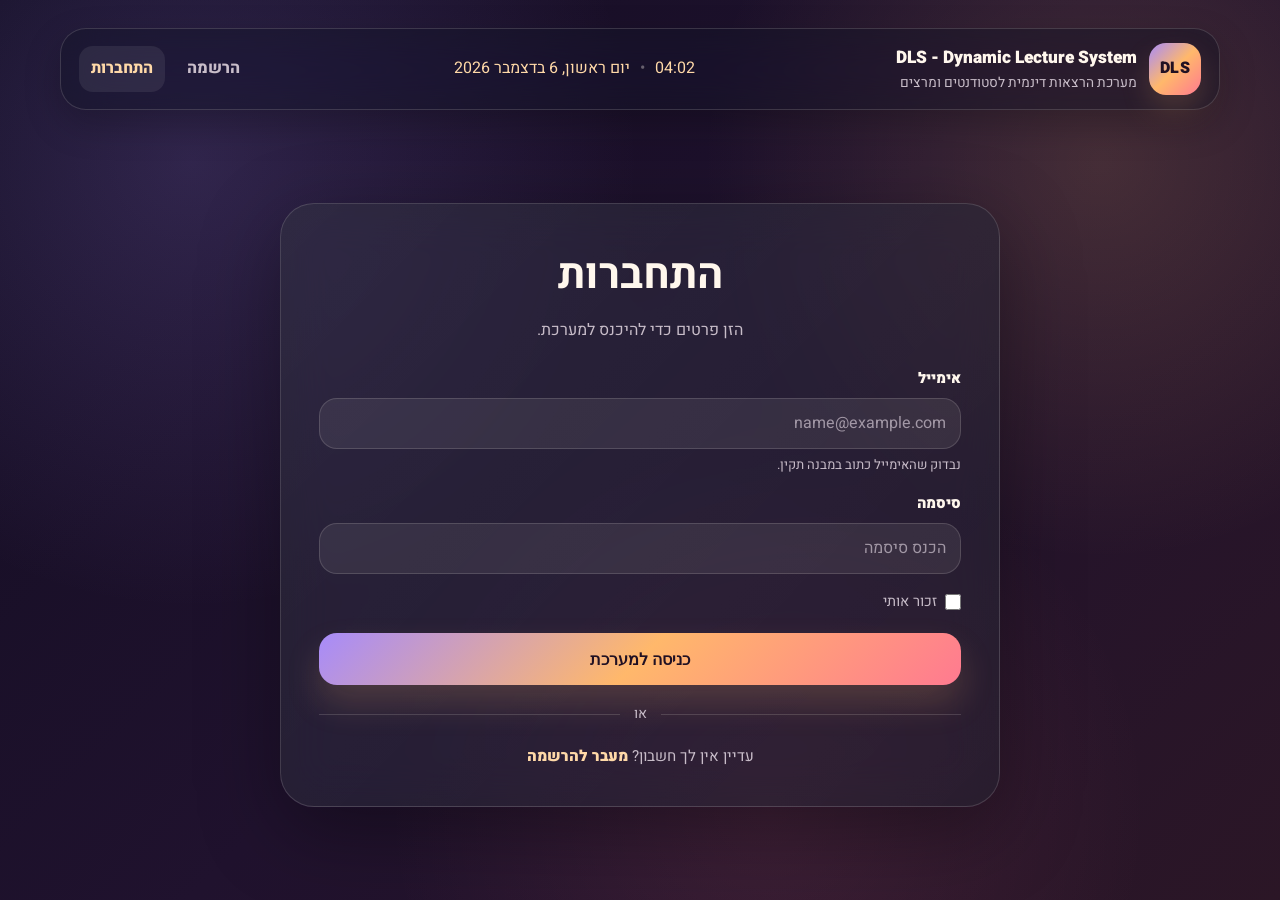
==== dashboard.html @ a88ba98c "Add dev auth mode and API backend switch" ====
<!--  Dor Mandel :       ID: 315313825
 Yotam Weintraub:   ID: 321610859 -->
<!DOCTYPE html>
<html lang="he" dir="rtl">

<head>
    <meta charset="UTF-8">
    <meta name="viewport" content="width=device-width, initial-scale=1.0">

    <title> DLS Dashboard </title>

    <link rel="stylesheet" href="css/dashboard.css">
    <script src="js/dls-api.js" defer></script>
    <script src="js/dashboard-core.js" defer></script>
    <script src="js/dashboard.js" defer></script>

    <!-- DEVELOPMENT ONLY! -->


    <!-- favicon -->
    <link rel="icon" href="assets/favicon.svg" type="image/svg+xml">
</head>

<body>

    <div class="dashboard-page">

        <!-- ===============================
             SIDEBAR
        ================================ -->
        <aside class="dashboard-sidebar">

            <div class="dashboard-sidebar__brand">
                <div class="dashboard-sidebar__logo">
                    DLS
                </div>

                <div>
                    <h1 class="dashboard-sidebar__title">
                        Dynamic Lecture System
                    </h1>
                    <p class="dashboard-sidebar__subtitle">
                        Teacher workspace
                    </p>
                </div>
            </div>

            <a class="dashboard-sidebar__link is-active" href="dashboard.html">
                <span class="dashboard-nav-icon">
                    <img src="assets/icons/dashboard/home.svg" alt="">
                </span>

                <span class="dashboard-nav-text">
                    דף הבית
                </span>
            </a>

            <a class="dashboard-sidebar__link" href="#" data-dashboard-action="open-settings">
                <span class="dashboard-nav-icon">
                    <img src="assets/icons/dashboard/settings.svg" alt="">
                </span>

                <span class="dashboard-nav-text">
                    הגדרות
                </span>
            </a>

            <a id="logoutButton" class="dashboard-sidebar__link" href="login.html" data-auth-action="logout">
                <span class="dashboard-nav-icon">
                    <img src="assets/icons/dashboard/logout.svg" alt="">
                </span>

                <span class="dashboard-nav-text">
                    התנתק/י
                </span>
            </a>
            <!-- TODO: Restore next lecture after calendar/API integration -->
            </nav>

        </aside>


        <!-- ===============================
             MAIN CONTENT
        ================================ -->
        <main class="dashboard-main">
            <!-- Burger Menu Treatment for mobile ☰ -->
            <button type="button" class="dashboard-mobile-menu-button" data-dashboard-action="toggle-mobile-menu"
                aria-expanded="false" aria-controls="dashboardMobileNav" aria-label="פתיחת תפריט">
                <span class="dashboard-mobile-menu-button__line"></span>
                <span class="dashboard-mobile-menu-button__line"></span>
                <span class="dashboard-mobile-menu-button__line"></span>
            </button>

            <nav id="dashboardMobileNav" class="dashboard-mobile-nav" hidden>

                <a href="dashboard.html">
                    <span class="dashboard-mobile-nav__icon">
                        <img src="assets/icons/dashboard/home.svg" alt="">
                    </span>

                    <span class="dashboard-mobile-nav__text">
                        דף הבית
                    </span>
                </a>

                <button type="button" data-dashboard-action="open-settings">
                    <span class="dashboard-mobile-nav__icon">
                        <img src="assets/icons/dashboard/settings.svg" alt="">
                    </span>

                    <span class="dashboard-mobile-nav__text">
                        הגדרות
                    </span>
                </button>

                <a href="login.html" data-auth-action="logout">
                    <span class="dashboard-mobile-nav__icon">
                        <img src="assets/icons/dashboard/logout.svg" alt="">
                    </span>

                    <span class="dashboard-mobile-nav__text">
                        התנתק/י
                    </span>
                </a>

            </nav>

            <!-- Header -->
            <header class="dashboard-header">

                <section>
                    <p class="dashboard-header__eyebrow">
                        ברוך הבא
                    </p>

                    <h2 class="dashboard-header__title">
                        שלום, <span id="dashboardUserName">מרצה</span>
                    </h2>

                    <p class="dashboard-header__text">
                        <span id="dashboardUserRole">Lecturer</span> workspace · נהל מצגות, שאלות, ושיעורים חיים ממקום
                        אחד.
                    </p>
                </section>

                <section class="dashboard-clock-card">
                    <span id="dashboardClock" class="dashboard-clock-card__time">
                        00:00
                    </span>

                    <span id="dashboardDate" class="dashboard-clock-card__date">
                        Loading date...
                    </span>
                </section>

            </header>


            <!-- Quick Actions -->
            <section class="dashboard-actions">

                <a class="dashboard-action-card dashboard-action-card--primary" href="presentetion.html">
                    <span class="dashboard-action-card__icon">
                        <img src="assets/icons/dashboard/presentation-play.svg" alt="">
                        <!-- ▶ -->
                    </span>

                    <h3 class="dashboard-action-card__title">
                        <!-- <img src="assets/icons/dashboard/presentation-play.svg" alt=""> -->
                        התחל מצגת
                    </h3>

                    <p class="dashboard-action-card__text">
                        עבור למסך ההצגה והעלה PDF.
                    </p>
                </a>

                <button class="dashboard-action-card" type="button" data-dashboard-action="open-next-lessons">
                    <span class="dashboard-tile-icon dashboard-action-card__icon">
                        <img src="assets/icons/dashboard/calendar.svg" alt="">
                    </span>


                    <h3 class="dashboard-action-card__title">
                        השיעורים הבאים
                    </h3>

                    <p class="dashboard-action-card__text">
                        תצוגת לו״ז מהיומן / דמו.
                    </p>
                </button>

                <div id="nextLessonsOverlay" class="dashboard-modal" hidden>
                    <div class="dashboard-modal__backdrop"></div>

                    <section class="dashboard-modal__panel" role="dialog" aria-modal="true">
                        <button type="button" class="dashboard-modal__close"
                            data-dashboard-action="close-dashboard-overlay">
                            ×
                        </button>

                        <h2 class="dashboard-modal__title">
                            השיעורים הבאים
                        </h2>

                        <p class="dashboard-modal__note">
                            כרגע זוהי רשימת דמו. בהמשך נחבר ליומן Google.
                        </p>

                        <div class="dashboard-demo-list">
                            <button class="dashboard-demo-list__item" type="button">
                                Web & Cloud · שיעור הבא · 10:00
                            </button>

                            <button class="dashboard-demo-list__item" type="button">
                                OOAD · בדיקת פרויקט DLS · 14:00
                            </button>

                            <button class="dashboard-demo-list__item" type="button">
                                Networks · תרגול TCP · מחר
                            </button>
                        </div>
                    </section>
                </div>

                <button class="dashboard-action-card" type="button" data-dashboard-action="open-jump-session">
                    <span class="dashboard-tile-icon dashboard-action-card__icon">
                        <img src="assets/icons/dashboard/sessions.svg" alt="">
                    </span>

                    <h3 class="dashboard-action-card__title">
                        הסשנים שלי
                    </h3>

                    <p class="dashboard-action-card__text">
                        פתיחת דף סשנים לחיפוש.
                    </p>
                </button>

                <div id="jumpSessionOverlay" class="dashboard-modal" hidden>
                    <div class="dashboard-modal__backdrop"></div>

                    <section class="dashboard-modal__panel" role="dialog" aria-modal="true">
                        <button type="button" class="dashboard-modal__close"
                            data-dashboard-action="close-dashboard-overlay">
                            ×
                        </button>

                        <h2 class="dashboard-modal__title">
                            הסשנים שלי
                        </h2>

                        <p class="dashboard-modal__note">
                            בהמשך כאן יוצגו כל הסשנים, חיפוש, פתיחת PDF, שאלות, AI assistance, שכבות annotations
                            ו־participants.
                        </p>

                        <label class="dashboard-edit-field">
                            <span>חיפוש סשן</span>

                            <input type="text" placeholder="חפש לפי שם שיעור, קוד סשן או תאריך">
                        </label>

                        <div class="dashboard-demo-list">
                            <button class="dashboard-demo-list__item" type="button">
                                Web & Cloud · D7E2B5 · היום
                            </button>

                            <button class="dashboard-demo-list__item" type="button">
                                OOAD · Project Review · מחר
                            </button>

                            <button class="dashboard-demo-list__item" type="button">
                                Networks · TCP Practice · שבוע שעבר
                            </button>
                        </div>

                        <div class="dashboard-settings-actions">
                            <a class="dashboard-secondary-button" href="session-landing.html">
                                פתיחת skeleton page
                            </a>

                            <button class="dashboard-secondary-button" type="button" disabled>
                                חיבור לסשן פעיל - בקרוב
                            </button>
                        </div>
                    </section>
                </div>

            </section>


            <!-- Dashboard Grid -->
            <section class="dashboard-grid">

                <!-- Recent lectures -->
                <article class="dashboard-panel dashboard-panel--large dashboard-panel--calendar">
                    <div class="dashboard-panel__header">
                        <h3 class="dashboard-panel__title">
                            לוח שנה
                        </h3>

                        <span class="dashboard-panel__link">
                            Google Calendar
                        </span>
                    </div>

                    <div class="dashboard-calendar-frame">
                        <iframe
                            src="https://calendar.google.com/calendar/embed?src=dls.sys.demo%40gmail.com&ctz=Asia%2FJerusalem"
                            style="border:0" width="100%" height="420" frameborder="0" scrolling="no">
                        </iframe>
                    </div>
                </article>


                <!-- Sessions + Recent Sessions -->
                <article class="dashboard-panel dashboard-panel--sessions-list">
                    <div class="dashboard-panel__header">
                        <h3 class="dashboard-panel__title">
                            סשנים
                        </h3>
                    </div>

                    <hr class="dashboard-soft-separator">

                    <section>
                        <h2 class="dashboard-subtitle">
                            סשנים אחרונים
                        </h2>

                        <div id="dashboardRecentSessionsPanel" class="dashboard-recent-sessions">
                            <p class="dashboard-empty-state">
                               טוען סשנים...
                            </p>
                        </div>
                    </section>
                </article>

        </main>

    </div>

    <div id="settingsOverlay" class="dashboard-modal" hidden>
        <div class="dashboard-modal__backdrop" data-dashboard-action="close-settings"></div>

        <section class="dashboard-modal__panel" role="dialog" aria-modal="true">
            <button type="button" class="dashboard-modal__close" data-dashboard-action="close-settings">
                ✕
            </button>

            <h2 class="dashboard-modal__title">
                הגדרות משתמש
            </h2>

            <p class="dashboard-modal__text">
                כאן יהיה אפשר בעתיד לערוך פרטי משתמש, להשבית משתמש או למחוק משתמש.
            </p>

            <div class="dashboard-settings-row">
                <strong>זיהוי משתמש:</strong>
                <span id="settingsUserId">לא נטען</span>
            </div>

            <div class="dashboard-settings-row">
                <strong>אימייל:</strong>
                <span id="settingsUserEmail">לא נטען</span>
            </div>

            <div id="settingsFeedback" class="dashboard-modal__feedback" hidden></div>

            <form id="settingsEditForm" class="dashboard-edit-form" hidden>
                <label class="dashboard-edit-field">
                    <span>שם פרטי</span>
                    <input id="settingsEditFirstName" type="text" autocomplete="given-name">
                </label>

                <label class="dashboard-edit-field">
                    <span>שם משפחה</span>
                    <input id="settingsEditLastName" type="text" autocomplete="family-name">
                </label>

                <label class="dashboard-edit-field">
                    <span>אימייל</span>
                    <input id="settingsEditEmail" type="email" autocomplete="email">
                </label>

                <label class="dashboard-edit-field">
                    <span>סיסמה חדשה</span>

                    <input id="settingsEditPassword" type="password" autocomplete="new-password"
                        placeholder="השאר ריק אם לא רוצים לשנות">
                </label>

                <label class="dashboard-edit-field">
                    <span>אימות סיסמה חדשה</span>

                    <input id="settingsEditConfirmPassword" type="password" autocomplete="new-password"
                        placeholder="הקלד שוב את הסיסמה">
                </label>

                <div class="dashboard-settings-actions">
                    <button type="submit" class="dashboard-secondary-button">
                        שמירת שינויים
                    </button>

                    <button type="button" class="dashboard-secondary-button" data-dashboard-action="cancel-edit-user">
                        ביטול
                    </button>
                </div>
            </form>

            <div id="deleteUserConfirmBox" class="dashboard-confirm-box" hidden>
                <p>
                    האם למחוק את המשתמש? פעולה זו כרגע בלתי הפיכה.
                </p>

                <div class="dashboard-settings-actions">
                    <button type="button" class="danger-button" data-dashboard-action="confirm-delete-user">
                        כן, מחק משתמש
                    </button>

                    <button type="button" class="dashboard-secondary-button" data-dashboard-action="cancel-delete-user">
                        ביטול
                    </button>
                </div>
            </div>

            <div id="abortSettingsConfirmBox" class="dashboard-submodal" hidden>
                <div class="dashboard-submodal__card">
                    <h3 class="dashboard-submodal__title">
                        פעולה פתוחה
                    </h3>

                    <p id="abortSettingsMessage" class="dashboard-submodal__text">
                        יש פעולה פתוחה. האם לבטל אותה ולסגור את ההגדרות?
                    </p>

                    <div class="dashboard-settings-actions">
                        <button type="button" class="danger-button" data-dashboard-action="confirm-abort-settings">
                            כן, בטל וסגור
                        </button>

                        <button type="button" class="dashboard-secondary-button"
                            data-dashboard-action="cancel-abort-settings">
                            המשך פעולה
                        </button>
                    </div>
                </div>
            </div>

            <div class="dashboard-settings-actions">
                <button type="button" class="dashboard-secondary-button" data-dashboard-action="edit-user">
                    עריכת משתמש
                </button>

                <button type="button" class="danger-button" data-dashboard-action="delete-user">
                    מחיקת משתמש
                </button>
            </div>

            <!-- <p class="dashboard-modal__note">
                כדי להפעיל מחיקה אמיתית צריך לשלוח את user.id מה־localStorage אל השרת.

            </p> -->

        </section>
    </div>

</body>

</html>
---- css/dashboard.css ----
/* // Dor Mandel :       ID: 315313825
// Yotam Weintraub:   ID: 321610859 */
/* ==========================================================
   DLS DASHBOARD CSS
   Purpose:
   Prototype dashboard page for teacher workspace.
========================================================== */

* {
    box-sizing: border-box;
}

html,
body {
    margin: 0;
    height: 100%;
    min-height: 100%;

    font-family: Arial, "Heebo", sans-serif;

    background:
        radial-gradient(circle at top left, rgba(255, 122, 144, 0.18), transparent 32%),
        linear-gradient(135deg, #180f2a, #2b1232);

    color: #ffffff;

    /* added to cancel scrolling - fit the page */
    overflow: hidden;
}

.dashboard-page {
    width: min(100%, 1280px);
    height: 100dvh;
    min-height: 0;

    margin: 0 auto;

    display: grid;
    grid-template-columns: 280px minmax(0, 1fr);

    overflow: hidden;
}


/* Sidebar */
.dashboard-sidebar {
    height: 100vh;
    overflow-y: auto;
    padding: 24px;

    background: rgba(15, 10, 28, 0.7);
    border-left: 1px solid rgba(255, 255, 255, 0.12);

    backdrop-filter: blur(18px);
}

.dashboard-sidebar__brand {
    display: flex;
    align-items: center;
    gap: 14px;

    margin-bottom: 36px;
}

.dashboard-sidebar__logo {
    width: 54px;
    height: 54px;

    display: grid;
    place-items: center;

    border-radius: 16px;

    font-weight: 900;
    color: #160d25;

    background: linear-gradient(135deg, #b794f6, #ffb169, #ff637d);
}

.dashboard-sidebar__title {
    margin: 0;

    font-size: 16px;
}

.dashboard-sidebar__subtitle {
    margin: 4px 0 0;

    font-size: 12px;
    color: rgba(255, 255, 255, 0.64);
}

.dashboard-sidebar__nav {
    display: flex;
    flex-direction: column;
    gap: 10px;
}

.dashboard-sidebar__link {
    padding: 12px 14px;

    border-radius: 14px;

    text-decoration: none;
    color: rgba(255, 255, 255, 0.72);

    transition: 0.18s ease;
}

.dashboard-sidebar__link:hover,
.dashboard-sidebar__link.is-active {
    color: #ffffff;
    background: rgba(255, 255, 255, 0.12);
}


/* Main */
.dashboard-main {
    height: 100dvh;
    min-height: 0;
    padding: 24px 32px;

    overflow-y: auto;
    overflow-x: hidden;
}

.dashboard-header {
    min-height: 180px;
    padding: 34px;

    display: flex;
    align-items: center;
    justify-content: space-between;
    gap: 24px;

    border-radius: 32px;

    background:
        linear-gradient(135deg, rgba(183, 148, 246, 0.95), rgba(255, 121, 139, 0.84)),
        url("../assets/dls-logo.svg");

    background-repeat: no-repeat;
    background-position: left bottom;
    background-size: 260px;

    box-shadow: 0 24px 70px rgba(0, 0, 0, 0.28);
}

.dashboard-header__eyebrow {
    margin: 0 0 8px;

    font-size: 14px;
    font-weight: 700;
    opacity: 0.84;
}

.dashboard-header__title {
    margin: 0 0 10px;

    font-size: 42px;
}

.dashboard-header__text {
    margin: 0;

    max-width: 460px;

    font-size: 16px;
    line-height: 1.6;
}

.dashboard-clock-card {
    min-width: 210px;
    padding: 22px;

    border-radius: 24px;

    text-align: center;

    background: rgba(255, 255, 255, 0.22);
    backdrop-filter: blur(14px);
}

.dashboard-clock-card__time {
    display: block;

    font-size: 42px;
    font-weight: 800;
}

.dashboard-clock-card__date {
    display: block;

    margin-top: 6px;

    font-size: 14px;
    opacity: 0.82;
}


/* Actions */
.dashboard-actions {
    margin-top: 20px;

    display: grid;
    grid-template-columns: repeat(3, minmax(0, 1fr));
    gap: 18px;
}

.dashboard-action-card {
    padding: 22px;

    border: none;
    border-radius: 24px;

    text-align: right;
    text-decoration: none;

    color: #241631;
    background: rgba(255, 255, 255, 0.9);

    box-shadow: 0 16px 40px rgba(0, 0, 0, 0.18);

    cursor: pointer;

    transition: 0.18s ease;
}

.dashboard-action-card:hover {
    transform: translateY(-3px);
}

.dashboard-action-card--primary {
    background: linear-gradient(135deg, #b794f6, #ffb169);
}

.dashboard-action-card__icon {
    width: 48px;
    height: 48px;

    display: grid;
    place-items: center;

    margin-bottom: 14px;

    border-radius: 16px;

    background: rgba(0, 0, 0, 0.08);
}

.dashboard-action-card__title {
    margin: 0 0 8px;

    font-size: 18px;
}

.dashboard-action-card__text {
    margin: 0;

    font-size: 14px;
    line-height: 1.5;
}


/* Grid */
.dashboard-grid {
    margin-top: 20px;

    display: grid;
    grid-template-columns: 2fr 1fr;
    gap: 18px;
}

.dashboard-panel {
    padding: 22px;

    border-radius: 26px;

    color: #25182f;
    background: rgba(255, 255, 255, 0.92);

    box-shadow: 0 16px 40px rgba(0, 0, 0, 0.16);
}

.dashboard-panel--large {
    grid-row: span 2;
}

.dashboard-panel__header {
    display: flex;
    align-items: center;
    justify-content: space-between;

    margin-bottom: 18px;
}

.dashboard-panel__title {
    margin: 0;

    font-size: 20px;
}

.dashboard-panel__link {
    color: #7952d6;
    font-weight: 700;
    text-decoration: none;
}


/* Lecture list */
.lecture-list {
    display: flex;
    flex-direction: column;
    gap: 14px;
}

.lecture-list__item {
    padding: 14px;

    display: flex;
    align-items: center;
    gap: 14px;

    border-radius: 18px;

    background: #f6f2ff;
}

.lecture-list__dot {
    width: 12px;
    height: 12px;

    border-radius: 50%;

    background: #ff637d;
}

.lecture-list__title {
    margin: 0 0 4px;

    font-size: 16px;
}

.lecture-list__meta {
    margin: 0;

    font-size: 13px;
    color: #6f6677;
}


/* Calendar */
.mini-calendar {
    display: grid;
    grid-template-columns: repeat(7, 1fr);
    gap: 8px;

    text-align: center;
}

.mini-calendar__day {
    font-size: 12px;
    font-weight: 800;
    color: #7d7287;
}

.mini-calendar__cell {
    min-height: 34px;

    display: grid;
    place-items: center;

    border-radius: 10px;

    background: #f4f1f7;
}

.mini-calendar__cell.is-today {
    color: white;
    background: #7952d6;
}


/* Stats */
.dashboard-stats {
    display: grid;
    grid-template-columns: 1fr 1fr;
    gap: 14px;
}

.dashboard-stat {
    padding: 18px;

    border-radius: 18px;

    text-align: center;

    background: #f6f2ff;
}

.dashboard-stat__value {
    display: block;

    font-size: 34px;
    font-weight: 900;

    color: #7952d6;
}

.dashboard-stat__label {
    font-size: 13px;
    color: #6f6677;
}

/* =========================================================
   FINAL OVERRIDE — Glass / Semi-transparent dashboard tiles
   Must stay at the very bottom of dashboard.css
========================================================= */

.dashboard-action-card,
.dashboard-panel,
.dashboard-clock-card {
    background: rgba(255, 255, 255, 0.13) !important;
    border: 1px solid rgba(255, 255, 255, 0.18);
    color: #ffffff !important;

    backdrop-filter: blur(18px);
    -webkit-backdrop-filter: blur(18px);

    box-shadow: 0 18px 45px rgba(0, 0, 0, 0.24);
}

.dashboard-action-card--primary {
    background: linear-gradient(135deg,
            rgba(183, 148, 246, 0.72),
            rgba(255, 177, 105, 0.72),
            rgba(255, 99, 125, 0.68)) !important;
}

.dashboard-action-card__title,
.dashboard-action-card__text,
.dashboard-panel__title,
.dashboard-empty-state,
.dashboard-panel p,
.dashboard-panel li {
    color: #ffffff !important;
}

.dashboard-action-card__text,
.dashboard-empty-state,
.dashboard-panel li {
    color: rgba(255, 255, 255, 0.78) !important;
}

.dashboard-panel__link {
    color: #c7a7ff !important;
}

.dashboard-action-card__icon {
    background: rgba(255, 255, 255, 0.14) !important;
}

.dashboard-action-card.is-disabled {
    opacity: 0.52;
    cursor: not-allowed;
    filter: grayscale(0.25);
}

.dashboard-action-card.is-disabled:hover {
    transform: none;
}

.dashboard-action-card.is-disabled * {
    pointer-events: none;
}

.dashboard-requirements-list {
    margin: 10px 0 14px;
    padding-inline-start: 1.2rem;
    line-height: 1.7;
}

.dashboard-settings-panel {
    margin-top: 26px;
}

.dashboard-panel--danger {
    border-color: rgba(255, 120, 150, 0.35);
}

.danger-button {
    margin-top: 12px;
    border: 1px solid rgba(255, 120, 150, 0.4);
    background: rgba(255, 120, 150, 0.16);
    color: rgba(255, 255, 255, 0.75);
    border-radius: 12px;
    padding: 0.65rem 1rem;
}

.danger-button:disabled {
    opacity: 0.55;
    cursor: not-allowed;
}

.dashboard-calendar-frame {
    overflow: hidden;
    border-radius: 18px;
}

.dashboard-calendar-frame iframe {
    display: block;
    border-radius: 18px;
}

/* ---- MODAL OVERLAY ---- */
.dashboard-modal[hidden] {
    display: none !important;
}

.dashboard-modal {
    position: fixed;
    inset: 0;
    z-index: 9999;

    display: grid;
    place-items: center;
}

.dashboard-modal__backdrop {
    position: absolute;
    inset: 0;

    background: rgba(0, 0, 0, 0.55);
    backdrop-filter: blur(10px);
}

.dashboard-modal__panel {
    position: relative;
    z-index: 1;

    width: min(520px, calc(100vw - 32px));
    padding: 28px;

    border-radius: 28px;
    border: 1px solid rgba(255, 255, 255, 0.18);

    background: rgba(34, 22, 52, 0.82);
    color: #ffffff;

    box-shadow: 0 24px 80px rgba(0, 0, 0, 0.42);
}

.dashboard-modal__close {
    position: absolute;
    top: 16px;
    left: 16px;

    width: 36px;
    height: 36px;

    border: none;
    border-radius: 50%;

    background: rgba(255, 255, 255, 0.12);
    color: #ffffff;

    cursor: pointer;
}

.dashboard-modal__title {
    margin: 0 0 12px;
}

.dashboard-modal__text,
.dashboard-modal__note {
    color: rgba(255, 255, 255, 0.76);
    line-height: 1.6;
}

.dashboard-settings-row {
    margin-top: 12px;
    padding: 12px;

    display: flex;
    justify-content: space-between;
    gap: 12px;

    border-radius: 14px;
    background: rgba(255, 255, 255, 0.08);
}

.dashboard-settings-actions {
    margin-top: 20px;

    display: flex;
    gap: 12px;
    flex-wrap: wrap;
}

.dashboard-secondary-button,
.danger-button {
    border: 1px solid rgba(255, 255, 255, 0.18);
    border-radius: 12px;

    padding: 0.7rem 1rem;

    background: rgba(255, 255, 255, 0.1);
    color: #ffffff;
}

.danger-button {
    border-color: rgba(255, 120, 150, 0.45);
    background: rgba(255, 120, 150, 0.18);
}

.dashboard-secondary-button:disabled,
.danger-button:disabled {
    opacity: 0.55;
    cursor: not-allowed;
}

/* =========================================================
   SETTINGS MODAL ANIMATION
========================================================= */

.dashboard-modal {
    opacity: 0;
    pointer-events: none;
    transition: opacity 220ms ease;
}

.dashboard-modal.is-open {
    opacity: 1;
    pointer-events: auto;
}

.dashboard-modal__backdrop {
    opacity: 0;
    transition: opacity 220ms ease;
}

.dashboard-modal.is-open .dashboard-modal__backdrop {
    opacity: 1;
}

.dashboard-modal__panel {
    opacity: 0;
    transform: translateY(18px) scale(0.96);
    transition:
        opacity 220ms ease,
        transform 220ms ease;
}

.dashboard-modal.is-open .dashboard-modal__panel {
    opacity: 1;
    transform: translateY(0) scale(1);
}

/* sections spacing */
/* Sessions List Container */
.dashboard-panel--sessions-list {
    min-height: 300px;
    display: flex;
    flex-direction: column;
}

.dashboard-recent-sessions {
    flex: 1;
    overflow-y: auto;
    display: flex;
    flex-direction: column;
    gap: 12px;
    padding-right: 6px;
    /* Space for the scrollbar */
    max-height: 250px;
    /* Adjust based on your preferred panel height */
}

/* Custom sleek scrollbar for the sessions list */
.dashboard-recent-sessions::-webkit-scrollbar {
    width: 6px;
}

.dashboard-recent-sessions::-webkit-scrollbar-thumb {
    background: rgba(255, 255, 255, 0.2);
    border-radius: 10px;
}

/* Session Card Styling */
.session-card {
    padding: 14px 16px;
    border-radius: 16px;
    background: rgba(255, 255, 255, 0.08);
    border: 1px solid rgba(255, 255, 255, 0.1);
    transition: 0.2s ease;
    cursor: pointer;
    text-decoration: none;
    color: inherit;
    display: flex;
    justify-content: space-between;
    align-items: center;
}

.session-card:hover {
    background: rgba(255, 255, 255, 0.15);
    transform: translateY(-2px);
    border-color: rgba(255, 255, 255, 0.25);
}

.session-card__info {
    display: flex;
    flex-direction: column;
    gap: 6px;
}

.session-card__title {
    font-size: 15px;
    font-weight: 700;
    margin: 0;
    color: #ffffff;
}

.session-card__date {
    font-size: 12px;
    color: rgba(255, 255, 255, 0.6);
    margin: 0;
}

.session-card__action {
    color: rgba(255, 255, 255, 0.5);
    font-size: 12px;
}

.dashboard-panel--session {
    min-height: 210px;
}

.dashboard-panel--calendar {
    min-height: 520px;
}

.dashboard-calendar-frame iframe {
    height: 440px;
}

/* Form and Feedback for edit/delete user panel */
.dashboard-edit-form {
    margin-top: 18px;
    display: grid;
    gap: 12px;

    padding: 16px;

    border-radius: 18px;
    border: 1px solid rgba(199, 167, 255, 0.28);
    background: rgba(255, 255, 255, 0.025);
}

.dashboard-edit-form[hidden],
.dashboard-confirm-box[hidden],
.dashboard-modal__feedback[hidden] {
    display: none !important;
}

.dashboard-edit-field {
    display: grid;
    gap: 8px;
    color: rgba(255, 255, 255, 0.8);
}

/* Match Input Field to Theme */
.dashboard-edit-field input {
    width: 100%;
    box-sizing: border-box;

    border: 1px solid rgba(255, 255, 255, 0.18);
    border-radius: 12px;

    padding: 0.75rem 0.9rem;

    background: rgba(255, 255, 255, 0.1);
    color: #ffffff;

}

.dashboard-edit-field input:focus {
    outline: none;
    border-color: rgba(199, 167, 255, 0.75);
}

/* Box that contains the UserDelete Confirmation Message */
.dashboard-confirm-box {
    margin-top: 18px;
    padding: 14px;

    border-radius: 16px;
    border: 1px solid rgba(255, 120, 150, 0.35);

    background: rgba(255, 120, 150, 0.12);
}

.dashboard-modal__feedback {
    margin-top: 14px;
    padding: 10px 12px;
    border-radius: 12px;
    font-size: 0.95rem;
}

/* Edit success Box of text */
.dashboard-modal__feedback.success {
    background: rgba(80, 220, 150, 0.15);
    /* Thin Border of Green */
    border: 1px solid rgba(80, 220, 150, 0.35);
    color: #bfffe0;
}

.dashboard-modal__feedback.error {
    background: rgba(255, 99, 125, 0.35);
    border: 1px solid rgba(255, 99, 125, 0.35);
    color: #ffd4dc;
}

/* ============================================ */
/* =========================================================
   MOBILE DASHBOARD LAYOUT
   ---------------------------------------------------------
   Purpose:
   - Hide desktop sidebar on mobile.
   - Make dashboard one-column.
   - Show burger button only on mobile.
========================================================= */

.dashboard-mobile-menu-button,
.dashboard-mobile-nav {
    display: none;
}

@media (max-width: 850px) {
    .dashboard-page {
        width: 100%;
        height: auto;
        min-height: 100dvh;

        display: block;

        overflow: visible;
    }

    .dashboard-sidebar {
        display: none;
    }

    .dashboard-main {
        height: auto;
        min-height: 100dvh;

        padding: 72px 20px 28px;

        overflow: visible;
    }

    .dashboard-header {
        min-height: auto;
        padding: 28px;

        flex-direction: column;
        align-items: flex-start;

        border-radius: 0 0 28px 28px;
        background-size: 210px;
    }

    .dashboard-header__title {
        font-size: clamp(28px, 8vw, 40px);
    }

    .dashboard-clock-card {
        width: 65%;
        /* @640 make 55 -540 */
        min-width: 0;
    }

    .dashboard-actions,
    .dashboard-grid {
        grid-template-columns: 1fr;
    }

    .dashboard-panel--large {
        grid-row: auto;
    }
}

/* =========================================================
   MOBILE BURGER BUTTON ☰
   ---------------------------------------------------------
   - Visible only on mobile.
   - Fixed to the top-right side for RTL.
   - Uses equal-size burger lines.
   - Animates from hamburger into X.
========================================================= */

@media (max-width: 850px) {
    .dashboard-mobile-menu-button {
        display: flex;
        flex-direction: column;
        align-items: center;
        justify-content: center;

        position: fixed;
        top: 16px;
        right: 16px;
        left: auto;
        z-index: 1001;

        width: 44px;
        height: 44px;

        padding: 0;
        gap: 5px;

        border: 1px solid rgba(255, 255, 255, 0.16);
        border-radius: 14px;

        background: rgba(255, 255, 255, 0.1);
        color: #ffffff;

        backdrop-filter: blur(16px);
        -webkit-backdrop-filter: blur(16px);

        box-shadow: 0 12px 35px rgba(0, 0, 0, 0.28);

        cursor: pointer;

        transition:
            background 180ms ease,
            border-color 180ms ease,
            transform 180ms ease;
    }

    .dashboard-mobile-menu-button:hover {
        background: rgba(255, 255, 255, 0.14);
        border-color: rgba(255, 255, 255, 0.24);
    }

    .dashboard-mobile-menu-button__line {
        display: block;

        width: 22px;
        height: 2px;

        border-radius: 999px;
        background: #ffffff;

        transform-origin: center;

        transition:
            transform 220ms ease,
            opacity 160ms ease;
    }

    .dashboard-mobile-menu-button.is-open {
        background: rgba(255, 255, 255, 0.14);
    }

    .dashboard-mobile-menu-button.is-open .dashboard-mobile-menu-button__line:nth-child(1) {
        transform: translateY(7px) rotate(45deg);
    }

    .dashboard-mobile-menu-button.is-open .dashboard-mobile-menu-button__line:nth-child(2) {
        opacity: 0;
        transform: scaleX(0.2);
    }

    .dashboard-mobile-menu-button.is-open .dashboard-mobile-menu-button__line:nth-child(3) {
        transform: translateY(-7px) rotate(-45deg);
    }
}

/* =========================================================
   MOBILE TOP CURTAIN MENU
   ---------------------------------------------------------
   - Full-width top curtain.
   - Blurry glass background.
   - Separated menu rows.
========================================================= */

@media (max-width: 850px) {
    .dashboard-mobile-nav {
        display: grid;

        position: fixed;
        top: 0;
        left: 0;
        right: 0;
        z-index: 1000;

        width: 100%;
        padding-top: 10px;

        overflow: hidden;

        border-radius: 0;
        border: none;
        border-bottom: 1px solid rgba(255, 255, 255, 0.14);

        background: rgba(20, 11, 34, 0.94);

        backdrop-filter: blur(22px);
        -webkit-backdrop-filter: blur(22px);

        box-shadow: 0 22px 70px rgba(0, 0, 0, 0.38);

        opacity: 0;
        transform: translateY(-100%);
        pointer-events: none;

        transition:
            opacity 220ms ease,
            transform 220ms ease;
    }

    .dashboard-mobile-nav.is-open {
        opacity: 1;
        transform: translateY(0);
        pointer-events: auto;
    }

    .dashboard-mobile-nav[hidden] {
        display: none !important;
    }

    .dashboard-mobile-nav a,
    .dashboard-mobile-nav button {
        width: 100%;

        padding: 20px 80px;

        border: none;
        border-bottom: 1px solid rgba(255, 255, 255, 0.12);
        border-radius: 0;

        background: transparent;
        color: #ffffff;

        text-align: right;
        text-decoration: none;
        font: inherit;

        cursor: pointer;
    }

    .dashboard-mobile-nav a:last-child,
    .dashboard-mobile-nav button:last-child {
        border-bottom: none;
    }

    .dashboard-mobile-nav a:hover,
    .dashboard-mobile-nav button:hover {
        background: rgba(255, 255, 255, 0.08);
    }
}

/* =========================================================
   MOBILE HEADER CLOCK FIXES
   ---------------------------------------------------------
   Purpose:
   Prevent the clock card from colliding with the DLS logo
   background on smaller mobile widths.
========================================================= */

@media (max-width: 850px) {
    .dashboard-clock-card {
        width: 65%;
        min-width: 0;
        /* align-self: flex-end; */
    }
}

@media (max-width: 640px) {
    .dashboard-header {
        background-size: 190px;
    }

    .dashboard-clock-card {
        width: 55%;
    }

    .dashboard-clock-card__time {
        font-size: 36px;
    }
}

@media (max-width: 540px) {
    .dashboard-header {
        background-size: 165px;
    }

    .dashboard-clock-card {
        width: 52%;
        padding: 18px;
    }

    .dashboard-clock-card__time {
        font-size: 32px;
    }

    .dashboard-clock-card__date {
        font-size: 12px;
    }
}

/* ============================================ */

/* GENERIC TRANSITION */
.dashboard-edit-form:not([hidden]),
.dashboard-confirm-box:not([hidden]),
.dashboard-modal__feedback:not([hidden]) {
    animation: dashboardPanelEnter 180ms ease both;
}

@keyframes dashboardPanelEnter {
    from {
        opacity: 0;
        transform: translateY(10px) scale(0.98);
    }

    to {
        opacity: 1;
        transform: translateY(0) scale(1);
    }
}

.dashboard-confirm-box--warning {
    border-color: rgba(255, 190, 110, 0.42);
    background: rgba(255, 190, 110, 0.12);
}

/* ============================================ */

/* Differenciate between Abort as inrternal Popup */
.dashboard-submodal[hidden] {
    display: none !important;
}

.dashboard-submodal {
    position: absolute;
    inset: 0;
    z-index: 5;

    display: grid;
    place-items: center;

    padding: 18px;

    border-radius: 28px;

    background: rgba(0, 0, 0, 0.32);
    backdrop-filter: blur(6px);

    animation: dashboardPanelEnter 180ms ease both;
}

.dashboard-submodal__card {
    width: min(360px, 100%);

    padding: 20px;

    border-radius: 20px;
    border: 1px solid rgba(255, 190, 110, 0.42);

    background: rgba(66, 38, 63, 0.96);
    color: #ffffff;

    box-shadow: 0 18px 60px rgba(0, 0, 0, 0.35);
}

.dashboard-submodal__title {
    margin: 0 0 10px;
    font-size: 18px;
}

.dashboard-submodal__text {
    margin: 0;
    color: rgba(255, 255, 255, 0.82);
    line-height: 1.6;
}

/* ============================================ */

/* =========================================================
   STUDENT DASHBOARD LAYOUT
   ---------------------------------------------------------
   Purpose:
   Student dashboard uses the same visual system as lecturer,
   but with a different workspace:
   - left: questions + recent sessions
   - right: calendar
========================================================= */

.dashboard-page--student .dashboard-actions--student {
    grid-template-columns: repeat(3, minmax(0, 1fr));
}

.dashboard-page--student .dashboard-grid--student {
    direction: ltr;

    grid-template-columns: minmax(280px, 0.95fr) minmax(0, 1.55fr);
    align-items: stretch;
}

.dashboard-page--student .dashboard-grid--student>* {
    direction: rtl;
}

.dashboard-panel--student-stack {
    display: grid;
    grid-template-rows: minmax(220px, 1fr) minmax(180px, 0.8fr);
    gap: 18px;
}

.student-stack-section {
    min-height: 0;
    padding: 4px;
    overflow: hidden;
}
.dashboard-panel--student-stack {
    display: flex;
    flex-direction: column;
    min-height: 520px; /* Matches the calendar height */
}
.student-recent-sessions-list {
    flex: 1;
    max-height: 440px; /* Increased from 260px to fill the space */
    overflow-y: auto;
    padding-inline-end: 6px;
    display: flex;
    flex-direction: column;
    gap: 12px;
}
.student-questions-list,
.student-recent-sessions-list {
    max-height: 260px;
    overflow-y: auto;
    padding-inline-end: 6px;
}

.dashboard-panel--student-calendar {
    min-height: 520px;
}

.dashboard-panel--student-calendar .dashboard-calendar-frame iframe {
    height: 440px;
}


/* =========================================================
   STUDENT QUESTIONS CARDS
========================================================= */

.student-question-card {
    display: grid;
    gap: 8px;

    margin-top: 10px;
    padding: 12px;

    border-radius: 14px;
    border: 1px solid rgba(255, 255, 255, 0.14);

    background: rgba(255, 255, 255, 0.08);
}

.student-question-card__top {
    display: flex;
    justify-content: space-between;
    gap: 10px;

    font-size: 0.8rem;
    color: rgba(255, 255, 255, 0.72);
}

.student-question-text {
    margin: 0;
    line-height: 1.55;
}

.student-question-meta {
    font-size: 0.78rem;
    color: rgba(255, 255, 255, 0.6);
}


/* =========================================================
   STUDENT STUDY OVERLAY
========================================================= */

.dashboard-modal__panel--wide {
    width: min(880px, calc(100vw - 32px));
}

.student-study-overlay-grid {
    display: grid;
    grid-template-columns: 1fr 1fr;
    gap: 16px;

    margin-top: 18px;
}

.student-study-overlay-card {
    min-height: 300px;
    padding: 16px;

    border-radius: 18px;
    border: 1px solid rgba(255, 255, 255, 0.14);

    background: rgba(255, 255, 255, 0.08);
}

.student-study-overlay-card h3 {
    margin: 0 0 12px;
}

.student-study-scroll {
    max-height: 300px;
    overflow-y: auto;
}

/* =========================================================
   STUDENT QR SCANNER
========================================================= */

.student-qr-scanner-box[hidden] {
    display: none !important;
}

.student-qr-scanner-box {
    margin-top: 16px;
    display: grid;
    gap: 12px;
}

.student-qr-reader {
    overflow: hidden;

    border-radius: 18px;
    border: 1px solid rgba(255, 255, 255, 0.16);

    background: rgba(0, 0, 0, 0.28);
}

.student-qr-reader video {
    border-radius: 18px;
}

/* NEED TO DELETE SPLIT - removed */
/* =========================================================
   STUDENT SPLIT ACTION CARD
   ---------------------------------------------------------
   Purpose:
   One dashboard action tile split into:
   - top: notes
   - bottom: questions
========================================================= */

.student-split-action-card {
    display: grid;
    grid-template-rows: 1fr 1fr;

    padding: 0;
    overflow: hidden;
}

.student-split-action-card__section {
    width: 100%;
    padding: 18px 22px;

    border: none;
    border-bottom: 1px solid rgba(255, 255, 255, 0.12);

    background: transparent;
    color: inherit;

    text-align: right;
    font: inherit;

    cursor: pointer;

    transition: background 180ms ease;
}

.student-split-action-card__section:last-child {
    border-bottom: none;
}

.student-split-action-card__section:hover {
    background: rgba(255, 255, 255, 0.08);
}

.student-split-action-card__section .dashboard-action-card__icon {
    margin-bottom: 10px;
}

@media (max-width: 850px) {
    .student-split-action-card {
        min-height: 120px;
    }
}

/* =========================================================
   STUDENT MOBILE OVERRIDES
========================================================= */

@media (max-width: 850px) {

    .dashboard-page--student .dashboard-actions--student,
    .dashboard-page--student .dashboard-grid--student,
    .student-study-overlay-grid {
        grid-template-columns: 1fr;
    }

    .dashboard-panel--student-stack {
        grid-template-rows: auto;
    }

    .student-questions-list,
    .student-recent-sessions-list {
        max-height: 220px;
    }

    .dashboard-panel--student-calendar .dashboard-calendar-frame iframe {
        height: 360px;
    }

    .dashboard-panel--student-stack {
        display: flex;
        min-height: auto;
    }

    .student-recent-sessions-list {
        max-height: 350px; /* Increased from 220px so more items show on mobile */
    }

    .dashboard-panel--student-calendar .dashboard-calendar-frame iframe {
        height: 360px;
    }
}

/* =========================================================
   MOBILE REAL SCROLL FIX
   ---------------------------------------------------------
   Global body overflow is hidden for desktop.
   On mobile we must restore natural scrolling.
========================================================= */

@media (max-width: 850px) {

    html,
    body {
        height: auto;
        min-height: 100%;
        overflow-x: hidden;
        overflow-y: auto;
    }

    .dashboard-page {
        height: auto;
        min-height: 100dvh;
        overflow: visible;
    }

    .dashboard-main {
        height: auto;
        min-height: 100dvh;
        overflow: visible;
        padding-bottom: 96px;
    }
}

/* =========================================================
   STUDENT COMPACT ACTION TILES
   ---------------------------------------------------------
   Goal:
   Student dashboard uses 3 simple comic-like tiles:
   Join session / My notes / My questions.
========================================================= */

.dashboard-page--student .dashboard-actions--student {
    grid-template-columns: repeat(3, minmax(0, 1fr));
    gap: 14px;
}

.dashboard-page--student .dashboard-action-card {
    min-height: 128px;
    padding: 16px 18px;

    display: grid;
    align-content: center;
    gap: 8px;
}

.dashboard-page--student .dashboard-action-card__icon {
    width: 38px;
    height: 38px;

    margin-bottom: 4px;

    border-radius: 14px;
    font-size: 16px;
}

.dashboard-page--student .dashboard-action-card__title {
    margin: 0;

    font-size: 16px;
    line-height: 1.2;
}

.dashboard-page--student .dashboard-action-card__text {
    margin: 0;

    font-size: 12px;
    line-height: 1.35;

    opacity: 0.78;

    /* display: -webkit-box;
    -webkit-line-clamp: 2;
    -webkit-box-orient: vertical; */

    overflow: hidden;
}

@media (max-width: 850px) {
    .dashboard-page--student .dashboard-actions--student {
        grid-template-columns: 1fr;
    }

    .dashboard-page--student .dashboard-action-card {
        min-height: 112px;
    }
}

/* =========================================================
   DASHBOARD ICONS — WILL UPLOAD ICONS LATER
========================================================= */

.dashboard-sidebar__link {
    display: flex;
    align-items: center;
    gap: 10px;
}

.dashboard-nav-icon,
.dashboard-tile-icon {
    width: 22px;
    height: 22px;

    display: inline-grid;
    place-items: center;

    flex: 0 0 auto;

    border-radius: 8px;
    border: 1px solid rgba(255, 255, 255, 0.16);

    background:
        linear-gradient(135deg,
            rgba(183, 148, 246, 0.55),
            rgba(255, 99, 125, 0.38));

    position: relative;
}

.dashboard-tile-icon {
    width: 42px;
    height: 42px;
    border-radius: 14px;
}

.dashboard-nav-icon::before,
.dashboard-tile-icon::before {
    font-size: 12px;
    font-weight: 900;
    color: rgba(255, 255, 255, 0.92);
}

.dashboard-nav-icon--home::before {
    content: "H";
}

.dashboard-nav-icon--settings::before {
    content: "S";
}

.dashboard-nav-icon--logout::before {
    content: "L";
}

.dashboard-tile-icon--presentation::before {
    content: "P";
}

.dashboard-tile-icon--calendar::before {
    content: "C";
}

.dashboard-tile-icon--session::before {
    content: "J";
}

.dashboard-tile-icon--questions::before {
    content: "Q";
}

/* CSS for SWESSION CURRENT */
.dashboard-session-current {
    padding: 14px;

    border-radius: 18px;
    border: 1px solid rgba(255, 255, 255, 0.12);

    background: rgba(255, 255, 255, 0.07);
}

.dashboard-session-current__label,
.dashboard-subtitle {
    margin: 0 0 8px;

    font-size: 14px;
    font-weight: 800;
    color: rgba(255, 255, 255, 0.86);
}

.dashboard-soft-separator {
    width: 100%;
    height: 1px;

    margin: 18px 0;

    border: none;
    background: rgba(255, 255, 255, 0.12);
}

/* =========================================================
   LECTURER MOBILE TOP SPACE FIX
   ---------------------------------------------------------
   Remove deadspace above header while keeping burger usable.
========================================================= */

@media (max-width: 850px) {
    .dashboard-page:not(.dashboard-page--student) .dashboard-main {
        padding-top: 16px;
    }

    .dashboard-page:not(.dashboard-page--student) .dashboard-header {
        padding-top: 68px;
        border-radius: 28px;
    }

    .dashboard-page:not(.dashboard-page--student) .dashboard-mobile-menu-button {
        top: 26px;
        right: 26px;
    }
}

/* =========================================================
   DASHBOARD DEMO LIST
========================================================= */

.dashboard-demo-list {
    margin-top: 16px;

    display: grid;
    gap: 10px;
}

.dashboard-demo-list__item {
    width: 100%;
    padding: 14px 16px;

    border-radius: 16px;
    border: 1px solid rgba(255, 255, 255, 0.14);

    background: rgba(255, 255, 255, 0.08);
    color: #ffffff;

    text-align: right;
    font: inherit;

    cursor: pointer;

    transition: 180ms ease;
}

.dashboard-demo-list__item:hover {
    background: rgba(255, 255, 255, 0.14);
    transform: translateY(-2px);
}

/* =========================================================
   LECTURER GRID HEIGHT ALIGNMENT
   ---------------------------------------------------------
   Keep Sessions panel visually aligned with Calendar.
========================================================= */

.dashboard-grid {
    align-items: stretch;
}

.dashboard-panel--calendar,
.dashboard-panel--sessions-list {
    min-height: 520px;
}

.dashboard-panel--sessions-list {
    height: 100%;
}

.dashboard-panel--sessions-list .dashboard-recent-sessions {
    max-height: none;
    flex: 1;
}

/* =========================================================
   SVG COLOR + WHITE
========================================================= */
.dashboard-icon img,
.dashboard-action-card__icon img {
    width: 22px;
    height: 22px;
    display: block;

    filter: brightness(0) invert(1);
    opacity: 0.92;
}

/* CSS MASK */
.dashboard-icon--home {
    background-color: #fff;
    mask: url("../assets/icons/dashboard/home.svg") center / 22px 22px no-repeat;
    -webkit-mask: url("../assets/icons/dashboard/home.svg") center / 22px 22px no-repeat;
}

/* =========================================================
   MOBILE NAV ICON + TEXT ALIGNMENT
========================================================= */

@media (max-width: 850px) {
    .dashboard-mobile-nav a,
    .dashboard-mobile-nav button {
        display: flex;
        align-items: center;
        justify-content: flex-start;
        gap: 14px;

        direction: rtl;
        text-align: right;

        padding: 18px 72px 18px 28px;
    }

    .dashboard-mobile-nav__icon {
        width: 44px;
        height: 44px;

        display: grid;
        place-items: center;

        flex: 0 0 auto;

        /* border-radius: 14px;
        border: 1px solid rgba(255, 255, 255, 0.16);

        background: rgba(255, 255, 255, 0.12); */
    }

    .dashboard-mobile-nav__icon img {
        width: 20px;
        height: 20px;
        display: block;

        filter: brightness(0) invert(1);
        opacity: 0.95;
    }

    .dashboard-mobile-nav__text {
        display: inline-block;

        font-weight: 700;
        color: #ffffff;
    }
}

/* =========================================================
   DLS CUSTOM SCROLLBARS
   ---------------------------------------------------------
   Chrome / Edge / Safari + Firefox fallback.
========================================================= */

/* Firefox */
.dashboard-main,
.dashboard-sidebar,
.dashboard-recent-sessions,
.dashboard-mobile-nav {
    scrollbar-width: thin;
    scrollbar-color: rgba(255, 255, 255, 0.34) rgba(255, 255, 255, 0.06);
}

/* Chrome / Edge / Safari */
.dashboard-main::-webkit-scrollbar,
.dashboard-sidebar::-webkit-scrollbar,
.dashboard-recent-sessions::-webkit-scrollbar,
.dashboard-mobile-nav::-webkit-scrollbar {
    width: 10px;
}

.dashboard-main::-webkit-scrollbar-track,
.dashboard-sidebar::-webkit-scrollbar-track,
.dashboard-recent-sessions::-webkit-scrollbar-track,
.dashboard-mobile-nav::-webkit-scrollbar-track {
    background: rgba(255, 255, 255, 0.045);
    border-radius: 999px;
}

.dashboard-main::-webkit-scrollbar-thumb,
.dashboard-sidebar::-webkit-scrollbar-thumb,
.dashboard-recent-sessions::-webkit-scrollbar-thumb,
.dashboard-mobile-nav::-webkit-scrollbar-thumb {
    border: 2px solid rgba(20, 11, 34, 0.82);
    border-radius: 999px;

    background:
        linear-gradient(180deg,
            rgba(199, 167, 255, 0.72),
            rgba(255, 99, 125, 0.58));
}

.dashboard-main::-webkit-scrollbar-thumb:hover,
.dashboard-sidebar::-webkit-scrollbar-thumb:hover,
.dashboard-recent-sessions::-webkit-scrollbar-thumb:hover,
.dashboard-mobile-nav::-webkit-scrollbar-thumb:hover {
    background:
        linear-gradient(180deg,
            rgba(215, 190, 255, 0.9),
            rgba(255, 122, 144, 0.8));
}

.dashboard-main {
    scrollbar-gutter: stable;
}

/* =========================================================
   DLS CUSTOM SCROLLBARS
========================================================= */

.dashboard-main,
.dashboard-sidebar,
.dashboard-recent-sessions,
.dashboard-mobile-nav {
    scrollbar-width: thin;
    scrollbar-color: rgba(199, 167, 255, 0.55) rgba(255, 255, 255, 0.06);
}

.dashboard-main::-webkit-scrollbar,
.dashboard-sidebar::-webkit-scrollbar,
.dashboard-recent-sessions::-webkit-scrollbar,
.dashboard-mobile-nav::-webkit-scrollbar {
    width: 10px;
}

.dashboard-main::-webkit-scrollbar-track,
.dashboard-sidebar::-webkit-scrollbar-track,
.dashboard-recent-sessions::-webkit-scrollbar-track,
.dashboard-mobile-nav::-webkit-scrollbar-track {
    border-radius: 999px;
    background: rgba(255, 255, 255, 0.045);
}

.dashboard-main::-webkit-scrollbar-thumb,
.dashboard-sidebar::-webkit-scrollbar-thumb,
.dashboard-recent-sessions::-webkit-scrollbar-thumb,
.dashboard-mobile-nav::-webkit-scrollbar-thumb {
    border: 2px solid rgba(20, 11, 34, 0.86);
    border-radius: 999px;

    background:
        linear-gradient(180deg,
            rgba(199, 167, 255, 0.78),
            rgba(255, 99, 125, 0.62));
}

.dashboard-main::-webkit-scrollbar-thumb:hover,
.dashboard-sidebar::-webkit-scrollbar-thumb:hover,
.dashboard-recent-sessions::-webkit-scrollbar-thumb:hover,
.dashboard-mobile-nav::-webkit-scrollbar-thumb:hover {
    background:
        linear-gradient(180deg,
            rgba(219, 200, 255, 0.95),
            rgba(255, 122, 144, 0.82));
}

/* =========================================================
   DESKTOP SIDEBAR - CLEAN RTL ICON ALIGNMENT
   ---------------------------------------------------------
   Icon on the right, text beside it.
========================================================= */

.dashboard-sidebar__link {
    display: flex;
    align-items: center;
    justify-content: flex-start;

    direction: rtl;
    gap: 12px;

    width: 100%;
    padding: 14px 16px;

    border-radius: 18px;
}

.dashboard-nav-icon {
    width: 22px;
    height: 22px;

    display: grid;
    place-items: center;

    flex: 0 0 22px;

    border: none !important;
    border-radius: 0 !important;
    background: transparent !important;
    box-shadow: none !important;
}

.dashboard-nav-icon img {
    width: 20px;
    height: 20px;

    display: block;

    filter: brightness(0) invert(1);
    opacity: 0.92;
}

.dashboard-nav-text {
    display: inline-block;

    font-weight: 700;
    line-height: 1.3;
    color: inherit;
}

.dashboard-sidebar__link:hover .dashboard-nav-icon img,
.dashboard-sidebar__link.is-active .dashboard-nav-icon img {
    opacity: 1;
}

/* =========================================================
   STUDENT SESSIONS PANEL — FILL FULL HEIGHT
========================================================= */

.dashboard-page--student .dashboard-panel--student-stack {
    min-height: 520px;
    display: flex;
    flex-direction: column;
}

.dashboard-page--student .student-stack-section--sessions {
    flex: 1;
    min-height: 0;

    display: flex;
    flex-direction: column;
}

.dashboard-page--student #studentRecentSessionsList {
    flex: 1;
    min-height: 0;
    max-height: none !important;

    overflow-y: auto;

    display: flex;
    flex-direction: column;
    gap: 12px;
}

/* =========================================================
   STUDENT MOBILE ORDER
   ---------------------------------------------------------
   Mobile visual order:
   1. Header
   2. Join Session
   3. Calendar
   4. My Sessions
   5. My Questions
   6. Recent sessions panel
========================================================= */

@media (max-width: 850px) {
    .dashboard-page--student .dashboard-main {
        display: flex;
        flex-direction: column;
    }

    .dashboard-page--student .dashboard-actions--student,
    .dashboard-page--student .dashboard-grid--student {
        display: contents;
    }

    .dashboard-page--student [data-student-action="open-join-session"] {
        order: 10;
    }

    .dashboard-page--student .dashboard-panel--student-calendar {
        order: 11;
    }

    .dashboard-page--student [data-student-action="open-notes-demo"] {
        order: 12;
    }

    .dashboard-page--student [data-student-action="open-questions-demo"] {
        order: 13;
    }

    .dashboard-page--student .dashboard-panel--student-stack {
        order: 14;
    }
}

/* =========================================================
   STUDENT MOBILE FINAL POLISH
   ---------------------------------------------------------
   Fix:
   - top padding
   - spacing between reordered tiles
   - calendar after join session
========================================================= */

@media (max-width: 850px) {
    .dashboard-page--student .dashboard-main {
        padding: 0px 18px 96px;
        display: flex;
        flex-direction: column;
        gap: 14px;
    }

    .dashboard-page--student .dashboard-header {
        margin-bottom: 0;
        padding-top: 64px;
    }

    .dashboard-page--student .dashboard-mobile-menu-button {
        top: 22px;
        right: 22px;
    }

    .dashboard-page--student .dashboard-actions--student,
    .dashboard-page--student .dashboard-grid--student {
        display: contents;
    }

    .dashboard-page--student [data-student-action="open-join-session"] {
        order: 10;
        margin-top: 0;
    }

    .dashboard-page--student .dashboard-panel--student-calendar {
        order: 11;
        margin-top: 14px;
    }

    .dashboard-page--student [data-student-action="open-notes-demo"] {
        order: 12;
        margin-top: 14px;
    }

    .dashboard-page--student [data-student-action="open-questions-demo"] {
        order: 13;
        margin-top: 14px;
    }

    .dashboard-page--student .dashboard-panel--student-stack {
        order: 14;
        margin-top: 14px;
    }

    .dashboard-page--student .dashboard-action-card {
        min-height: 112px;
    }
}

/* =========================================================
   STUDENT CALENDAR + MOBILE SPACING FINAL FIX
   ---------------------------------------------------------
   Fix:
   - remove large empty bottom space under Google Calendar
   - reduce mobile spacing between header and Join Session
   - keep calendar directly after Join Session on mobile
========================================================= */

/* Desktop/tablet student calendar compact height */
.dashboard-page--student .dashboard-panel--student-calendar {
    min-height: 0 !important;
    padding-bottom: 18px !important;
}

.dashboard-page--student .dashboard-panel--student-calendar .dashboard-panel__header {
    margin-bottom: 12px !important;
}

.dashboard-page--student .dashboard-panel--student-calendar .dashboard-calendar-frame {
    line-height: 0;
}

.dashboard-page--student .dashboard-panel--student-calendar .dashboard-calendar-frame iframe {
    height: 370px !important;
    display: block;
}

/* Mobile student dashboard spacing */
@media (max-width: 850px) {
    .dashboard-page--student .dashboard-main {
        padding: 16px 18px 96px !important;
        gap: 10px !important;
    }

    .dashboard-page--student .dashboard-header {
        margin-bottom: 0 !important;
        padding-top: 64px !important;
        padding-bottom: 22px !important;
    }

    .dashboard-page--student .dashboard-actions--student {
        margin-top: 0 !important;
    }

    .dashboard-page--student [data-student-action="open-join-session"] {
        margin-top: 0 !important;
        order: 10;
    }

    .dashboard-page--student .dashboard-panel--student-calendar {
        order: 11;
        margin-top: 8px !important;
        padding: 16px !important;
        min-height: 0 !important;
    }

    .dashboard-page--student .dashboard-panel--student-calendar .dashboard-calendar-frame iframe {
        height: 330px !important;
    }

    .dashboard-page--student [data-student-action="open-notes-demo"] {
        order: 12;
        margin-top: 8px !important;
    }

    .dashboard-page--student [data-student-action="open-questions-demo"] {
        order: 13;
        margin-top: 8px !important;
    }

    .dashboard-page--student .dashboard-panel--student-stack {
        order: 14;
        margin-top: 8px !important;
    }
}
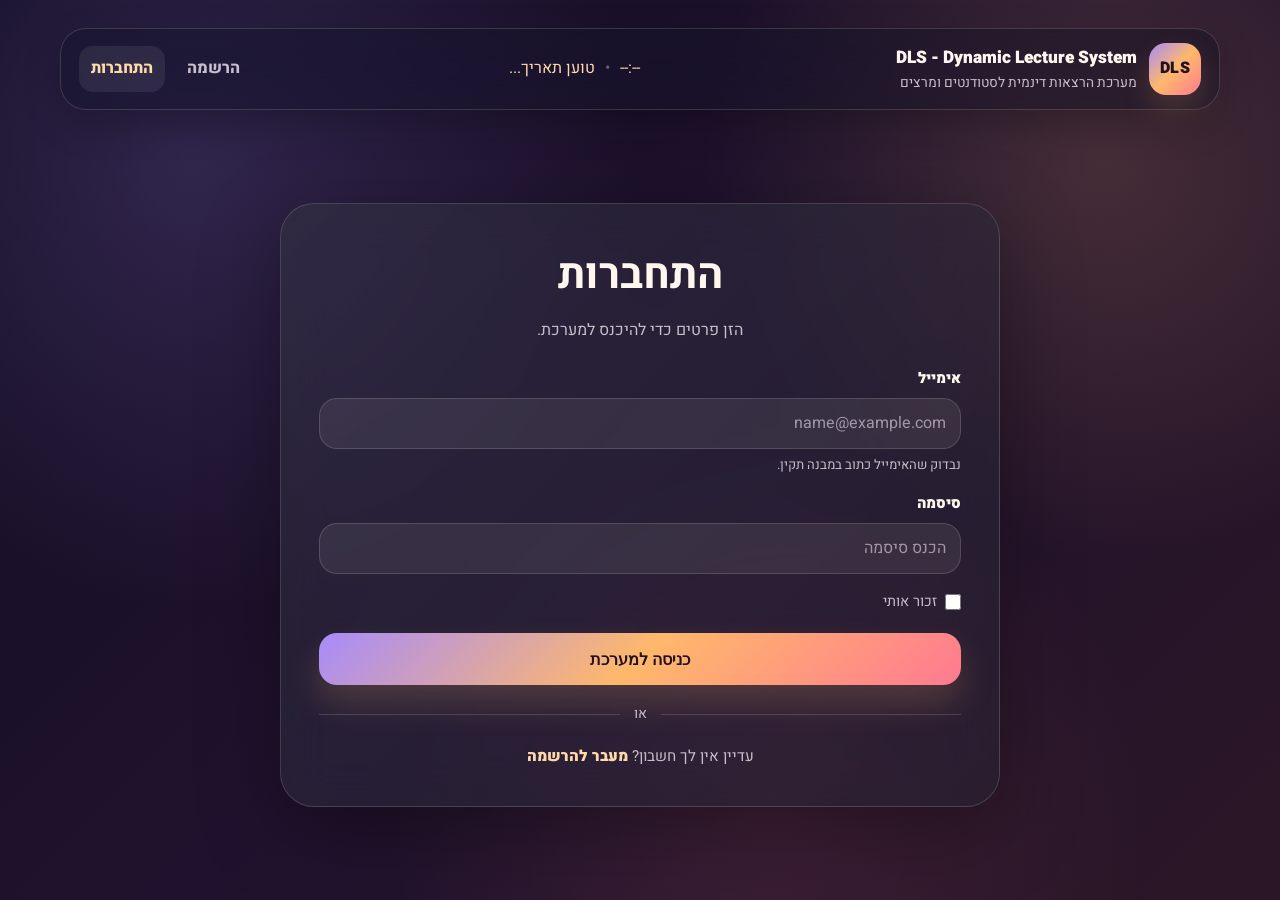
==== commit 2f32200c: "renamed to Api-dls" ====
--- a/dashboard.html
+++ b/dashboard.html
@@ -10,7 +10,7 @@
     <title> DLS Dashboard </title>
 
     <link rel="stylesheet" href="css/dashboard.css">
-    <script src="js/dls-api.js" defer></script>
+    <script src="js/Api-dls.js" defer></script>
     <script src="js/dashboard-core.js" defer></script>
     <script src="js/dashboard.js" defer></script>
 
@@ -160,7 +160,7 @@
             <!-- Quick Actions -->
             <section class="dashboard-actions">
 
-                <a class="dashboard-action-card dashboard-action-card--primary" href="presentetion.html">
+                <a class="dashboard-action-card dashboard-action-card--primary" href="presentation.html">
                     <span class="dashboard-action-card__icon">
                         <img src="assets/icons/dashboard/presentation-play.svg" alt="">
                         <!-- ▶ -->
@@ -259,21 +259,14 @@
                         <label class="dashboard-edit-field">
                             <span>חיפוש סשן</span>
 
-                            <input type="text" placeholder="חפש לפי שם שיעור, קוד סשן או תאריך">
+                            <input id="lecturerSessionSearchInput" type="search"
+                                placeholder="חפש לפי שם שיעור, קוד סשן או תאריך">
                         </label>
 
-                        <div class="dashboard-demo-list">
-                            <button class="dashboard-demo-list__item" type="button">
-                                Web & Cloud · D7E2B5 · היום
-                            </button>
-
-                            <button class="dashboard-demo-list__item" type="button">
-                                OOAD · Project Review · מחר
-                            </button>
-
-                            <button class="dashboard-demo-list__item" type="button">
-                                Networks · TCP Practice · שבוע שעבר
-                            </button>
+                        <div id="lecturerSessionsOverlayList" class="dashboard-demo-list">
+                            <p class="dashboard-empty-state">
+                                טוען סשנים...
+                            </p>
                         </div>
 
                         <div class="dashboard-settings-actions">
@@ -332,7 +325,7 @@
 
                         <div id="dashboardRecentSessionsPanel" class="dashboard-recent-sessions">
                             <p class="dashboard-empty-state">
-                               טוען סשנים...
+                                טוען סשנים...
                             </p>
                         </div>
                     </section>
--- a/css/dashboard.css
+++ b/css/dashboard.css
@@ -2170,4 +2170,47 @@
     }
 }
 
-
+/* Mobile Popup FIX*/
+.dashboard-modal__panel {
+    max-height: min(88dvh, 820px);
+    overflow-y: auto;
+}
+
+.dashboard-submodal {
+    position: absolute;
+    inset: 0;
+    z-index: 20;
+
+    display: grid;
+    place-items: center;
+
+    padding: 18px;
+
+    background: rgba(0, 0, 0, 0.22);
+    backdrop-filter: blur(8px);
+}
+
+.dashboard-submodal[hidden] {
+    display: none !important;
+}
+
+.dashboard-submodal__card {
+    width: min(100%, 420px);
+}
+
+@media (max-width: 700px) {
+    .dashboard-modal__panel {
+        width: calc(100vw - 28px);
+        max-height: calc(100dvh - 32px);
+        padding: 24px 18px;
+    }
+
+    .dashboard-settings-actions {
+        flex-wrap: wrap;
+    }
+
+    .dashboard-settings-actions button,
+    .dashboard-settings-actions a {
+        flex: 1 1 160px;
+    }
+}
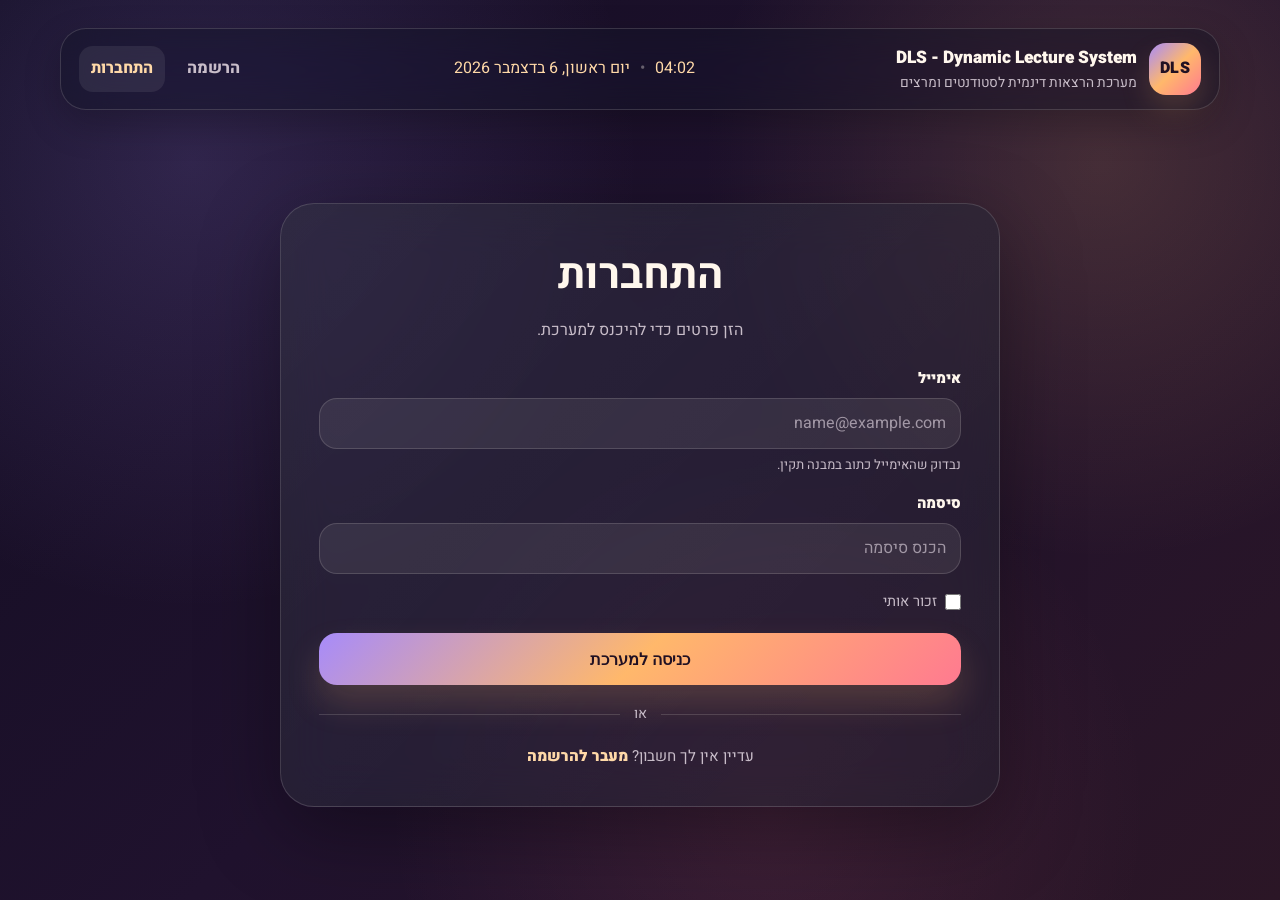
==== commit 9d25c726: "Stabilize live session questions and presentation refresh" ====
--- a/dashboard.html
+++ b/dashboard.html
@@ -13,6 +13,7 @@
     <script src="js/Api-dls.js" defer></script>
     <script src="js/dashboard-core.js" defer></script>
     <script src="js/dashboard.js" defer></script>
+    <script src="./js/server-wakeup.js"></script>
 
     <!-- DEVELOPMENT ONLY! -->
 
--- a/css/dashboard.css
+++ b/css/dashboard.css
@@ -2214,3 +2214,9 @@
         flex: 1 1 160px;
     }
 }
+
+/* Hide Toolbar */
+.teacher-controls__button.is-role-hidden,
+.teacher-controls__button[hidden] {
+    display: none !important;
+}
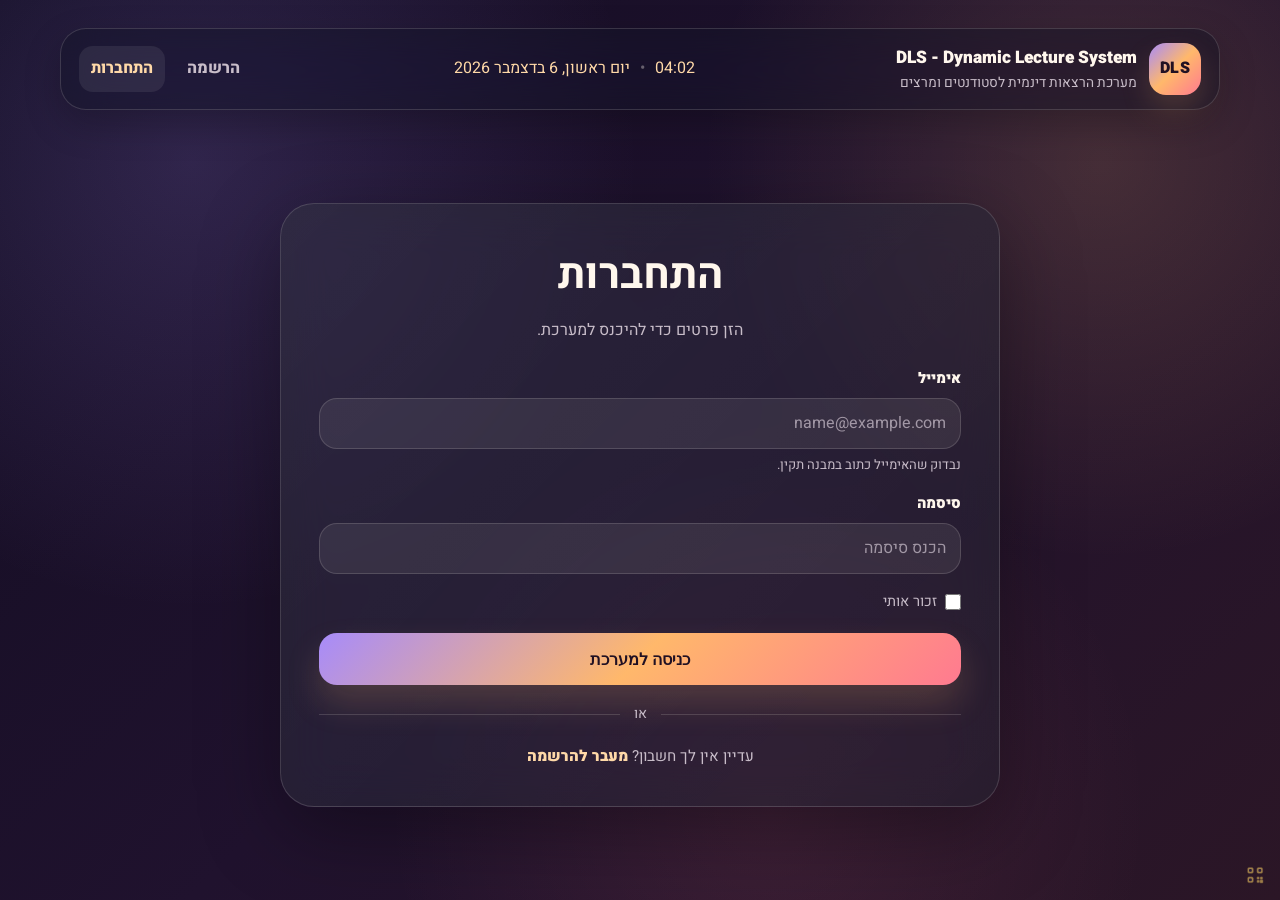
==== commit 129c0886: "Random Q Color + Loading Session + Popup Fixes + ToolBar + Q&A Tab Fixes and wrap + homescreen press" ====
--- a/dashboard.html
+++ b/dashboard.html
@@ -32,9 +32,12 @@
         <aside class="dashboard-sidebar">
 
             <div class="dashboard-sidebar__brand">
-                <div class="dashboard-sidebar__logo">
-                    DLS
-                </div>
+
+                <a class="dashboard-sidebar__brand" href="dashboard.html" aria-label="Go to dashboard">
+                    <div class="dashboard-sidebar__logo">
+                        DLS
+                    </div>
+                </a>
 
                 <div>
                     <h1 class="dashboard-sidebar__title">
@@ -45,6 +48,7 @@
                     </p>
                 </div>
             </div>
+
 
             <a class="dashboard-sidebar__link is-active" href="dashboard.html">
                 <span class="dashboard-nav-icon">
@@ -271,7 +275,7 @@
                         </div>
 
                         <div class="dashboard-settings-actions">
-                            <a class="dashboard-secondary-button" href="session-landing.html">
+                            <a class="dashboard-secondary-button" href="presentation.html">
                                 פתיחת skeleton page
                             </a>
 
--- a/css/dashboard.css
+++ b/css/dashboard.css
@@ -2219,4 +2219,17 @@
 .teacher-controls__button.is-role-hidden,
 .teacher-controls__button[hidden] {
     display: none !important;
+}
+
+/* DLS Dashboard Logo - Fix underline from Link */
+.dashboard-sidebar__brand,
+.dashboard-sidebar__brand:visited,
+.dashboard-sidebar__brand:hover,
+.dashboard-sidebar__brand:focus {
+    color: inherit;
+    text-decoration: none;
+}
+
+.dashboard-sidebar__brand * {
+    text-decoration: none;
 }
